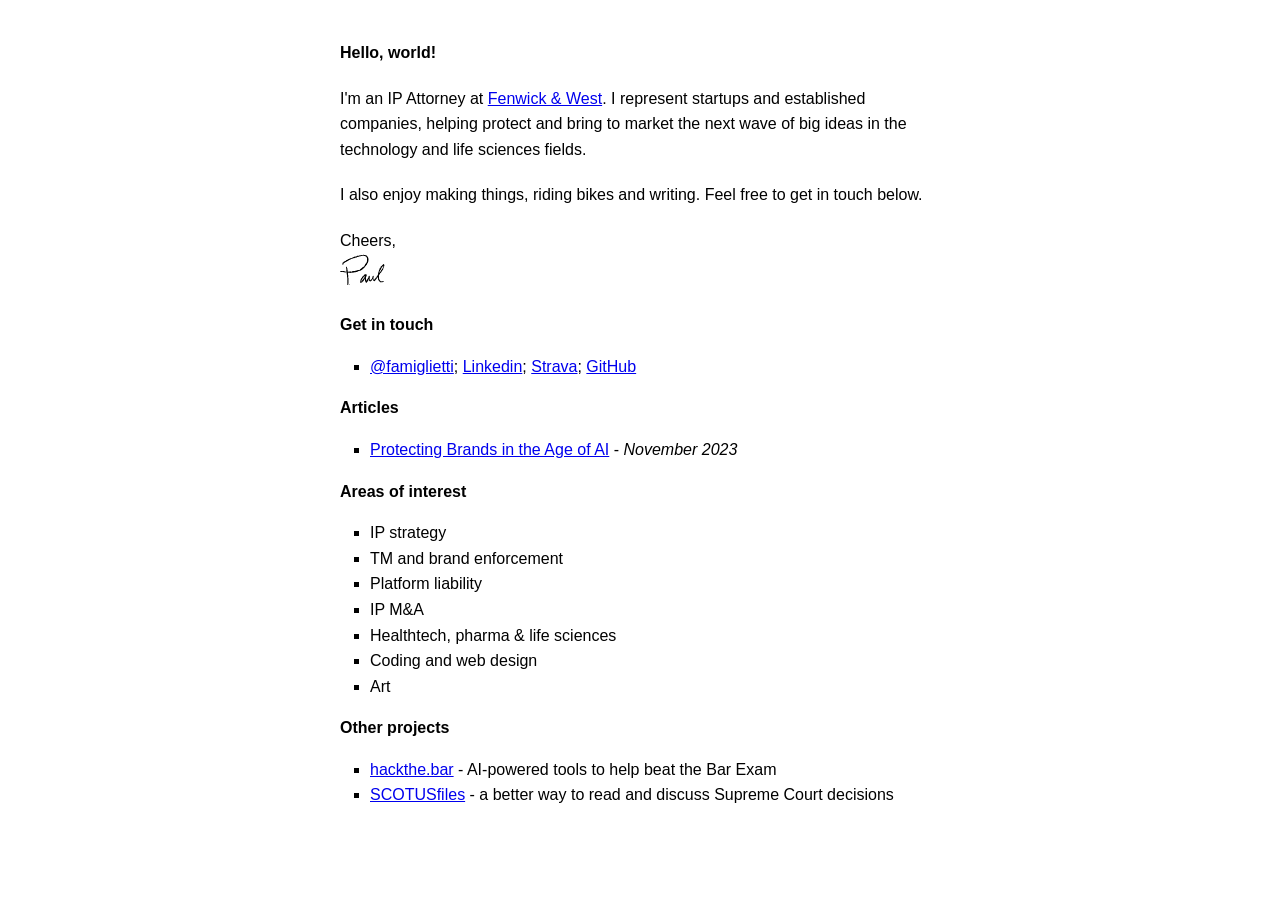
==== index.html @ e52c9471 "Add files via upload" ====
<!doctype html>
<html lang="en-us">

<head>
  <meta charset="UTF-8">
  <meta name="apple-mobile-web-app-capable" content="yes">
  <meta name="apple-mobile-web-app-status-bar-style" content="black">
  <meta name="viewport" content="width=device-width, initial-scale=1, maximum-scale=1">
  <meta name="Author" content="paulfamiglietti.com">
  <meta name="Keywords" content="">
  <title>Paul Famiglietti</title>
  <link rel="icon" type="image/x-icon"  href="./img/favicon.ico">
  <link rel="stylesheet" href="./css/style.css">  
</head>

<body>

  <div id="main">
    <div class="paper">

      <p><strong>Hello, world!</strong></p>
	 
	 <p>I'm an IP Attorney at <a href="https://www.fenwick.com/people/paul-famiglietti">Fenwick & West</a>. I represent startups and established companies, helping protect and bring to market the next wave of big ideas in the technology and life sciences fields.</p>
	 
	 <p>I also enjoy making things, riding bikes and writing. Feel free to get in touch below.</p>

      <p>Cheers,<br>
        <a href="mailto: paul@hackthe.bar"><img id="sig" src="./img/paul-signature.png" alt=""></a>
   </p>

    </div>
    
    
	<strong>Get in touch</strong>

<ul class="b">
	<li><a href="https://twitter.com/famiglietti">@famiglietti</a>; <a href="https://www.linkedin.com/in/pjfamig/">Linkedin</a>; <a href="https://www.strava.com/athletes/97479">Strava</a>; <a href="https://github.com/pjfamig">GitHub</a>
	</li>
</ul>


    
	<strong>Articles</strong>

<ul class="b">
	<li><a href="https://www.fenwick.com/insights/publications/protecting-brands-in-the-age-of-ai" target="_blank">Protecting Brands in the Age of AI</a> - <i>November 2023</i></li>
</ul>


<strong>Areas of interest</strong>
<ul class="b">
	<li>IP strategy</li>
	<li>TM and brand enforcement</li>
	<li>Platform liability</li>
	<li>IP M&A</li>
	<li>Healthtech, pharma & life sciences</li>
	<li>Coding and web design</li>
	<li>Art</li>	
</ul>


 
 	<strong>Other projects</strong>
 <ul class="b">
 	<li><a href="http://www.hackthe.bar">hackthe.bar</a> - AI-powered tools to help beat the Bar Exam
 	</li>
 	<li><a href="http://www.scotusfiles.com/">SCOTUSfiles</a> - a better way to read and discuss Supreme Court decisions 
 	</li>

 </ul>

  </div>

<script async data-id="101399488" src="//static.getclicky.com/js"></script>

	<script src="https://ajax.aspnetcdn.com/ajax/jQuery/jquery-3.6.2.min.js"></script>
	<script type="text/javascript">var submitted=false;</script>
	<script type="text/javascript">
	$('#gform').on('submit', function(e) {
	  $('#gform *').fadeOut(800);
	  $('#thanks').prepend('Message received, thanks!');  
	  $('#thanks').delay(5000).fadeOut(800);  
	  });
	</script>
</body>  
</html>
---- css/style.css ----
body {
  margin: 40px;
  font-family: "latolight", Helvetica, sans-serif;
  font-size: 1em;
  line-height: 1.6em;
  color: #000000;
}

p {
	margin: 20px 0px 20px 0px;
}


.banner_img {
  margin-top: 20px;
  max-width: 100%;
  height: auto;
  max-height: 100px;
}

#header {
  text-align: center;
  margin: 0 20%;
  line-height: 0;
}

#nav_bar {
  margin: 30px 0 0;
}

#menu {
  display: inline;
  margin: 0 0 20%;
  color: #6e96d5;
  padding-bottom: 80px;
}

.nav_label {
  display: inline;
  margin: 0 8px 0 0;
}

.nav_link {
  display: inline;
  margin: 0 8px 0 0;
}


/*
.active {
  color: #6e96d5;
}

a {
  text-decoration: none;
  color: #a6c6ee;
}

*/

#main {
  position: relative;
  margin: auto;
  max-width: 600px;
}

.paper {
  position: relative;
  z-index: 99;    
}


#thanks {
	color: green;
}

input.textbox {
  font-family: "latolight", Helvetica, sans-serif;
  font-size: 1em;
  color: #000000;
  background-color: #F5F5F5
  border-width: 1px 1px 1px 1px;
  padding: 4px;
  
}

textarea.textbox {
  font-family: "latolight", Helvetica, sans-serif;
  font-size: 1em;
  color: #000000;
  background-color: #F5F5F5
  border-width: 1px 1px 1px 1px;
  resize: none;
  padding: 4px;
}

input.submit {
  font-family: "latolight", Helvetica, sans-serif;
  font-size: 1em;
  color: #000000;
  background-color: #F5F5F5
  border-width: 1px 1px 1px 1px;
}

ul.b {
  list-style-type: square;
  padding-left: 30px;
}
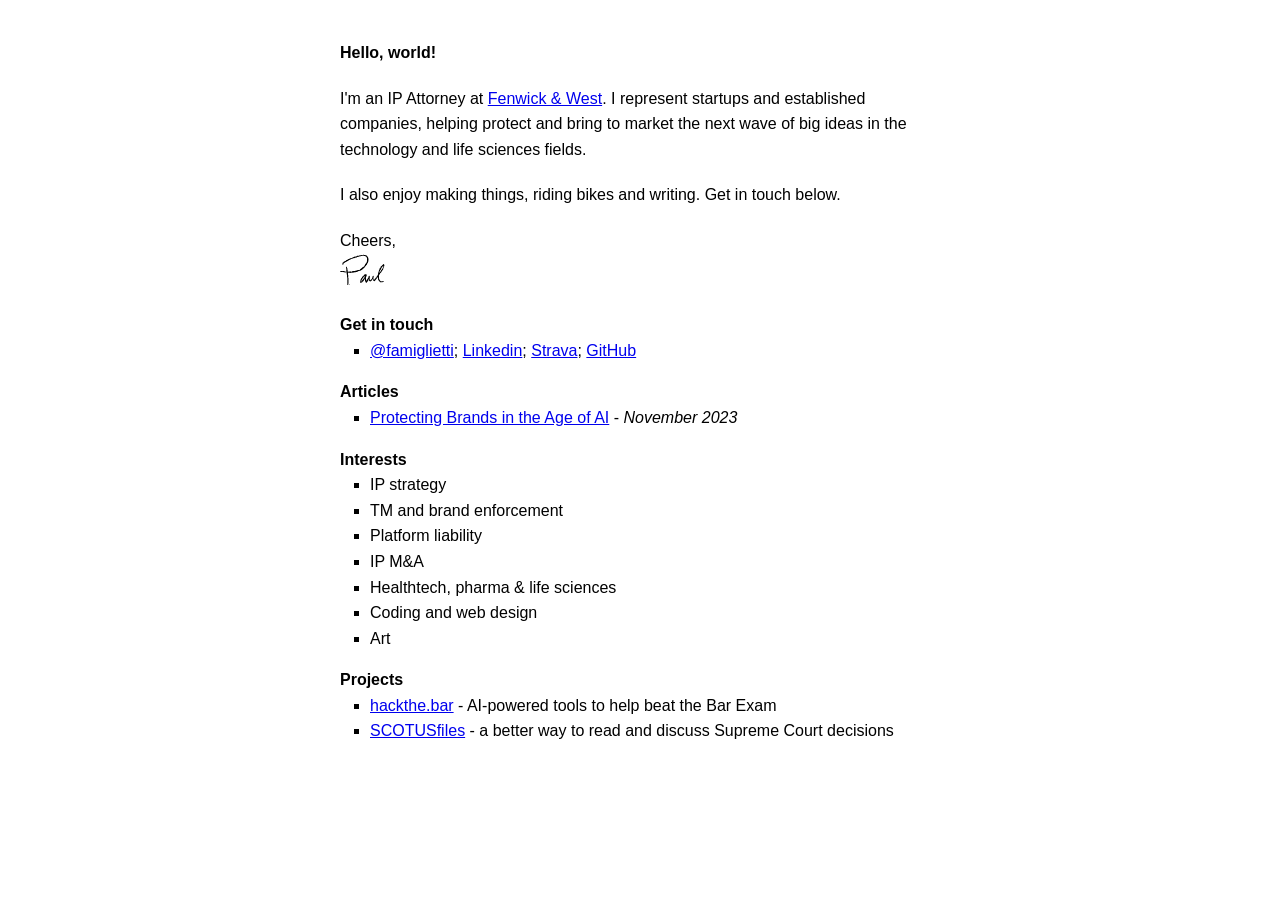
==== commit e99419a3: "Add files via upload" ====
--- a/index.html
+++ b/index.html
@@ -22,7 +22,7 @@
 	 
 	 <p>I'm an IP Attorney at <a href="https://www.fenwick.com/people/paul-famiglietti">Fenwick & West</a>. I represent startups and established companies, helping protect and bring to market the next wave of big ideas in the technology and life sciences fields.</p>
 	 
-	 <p>I also enjoy making things, riding bikes and writing. Feel free to get in touch below.</p>
+	 <p>I also enjoy making things, riding bikes and writing. Get in touch below.</p>
 
       <p>Cheers,<br>
         <a href="mailto: paul@hackthe.bar"><img id="sig" src="./img/paul-signature.png" alt=""></a>
@@ -47,7 +47,7 @@
 </ul>
 
 
-<strong>Areas of interest</strong>
+<strong>Interests</strong>
 <ul class="b">
 	<li>IP strategy</li>
 	<li>TM and brand enforcement</li>
@@ -60,7 +60,7 @@
 
 
  
- 	<strong>Other projects</strong>
+ 	<strong>Projects</strong>
  <ul class="b">
  	<li><a href="http://www.hackthe.bar">hackthe.bar</a> - AI-powered tools to help beat the Bar Exam
  	</li>
--- a/css/style.css
+++ b/css/style.css
@@ -9,7 +9,6 @@
 p {
 	margin: 20px 0px 20px 0px;
 }
-
 
 .banner_img {
   margin-top: 20px;
@@ -102,6 +101,10 @@
   border-width: 1px 1px 1px 1px;
 }
 
+ul {
+	margin-top: 0px;
+}
+
 ul.b {
   list-style-type: square;
   padding-left: 30px;
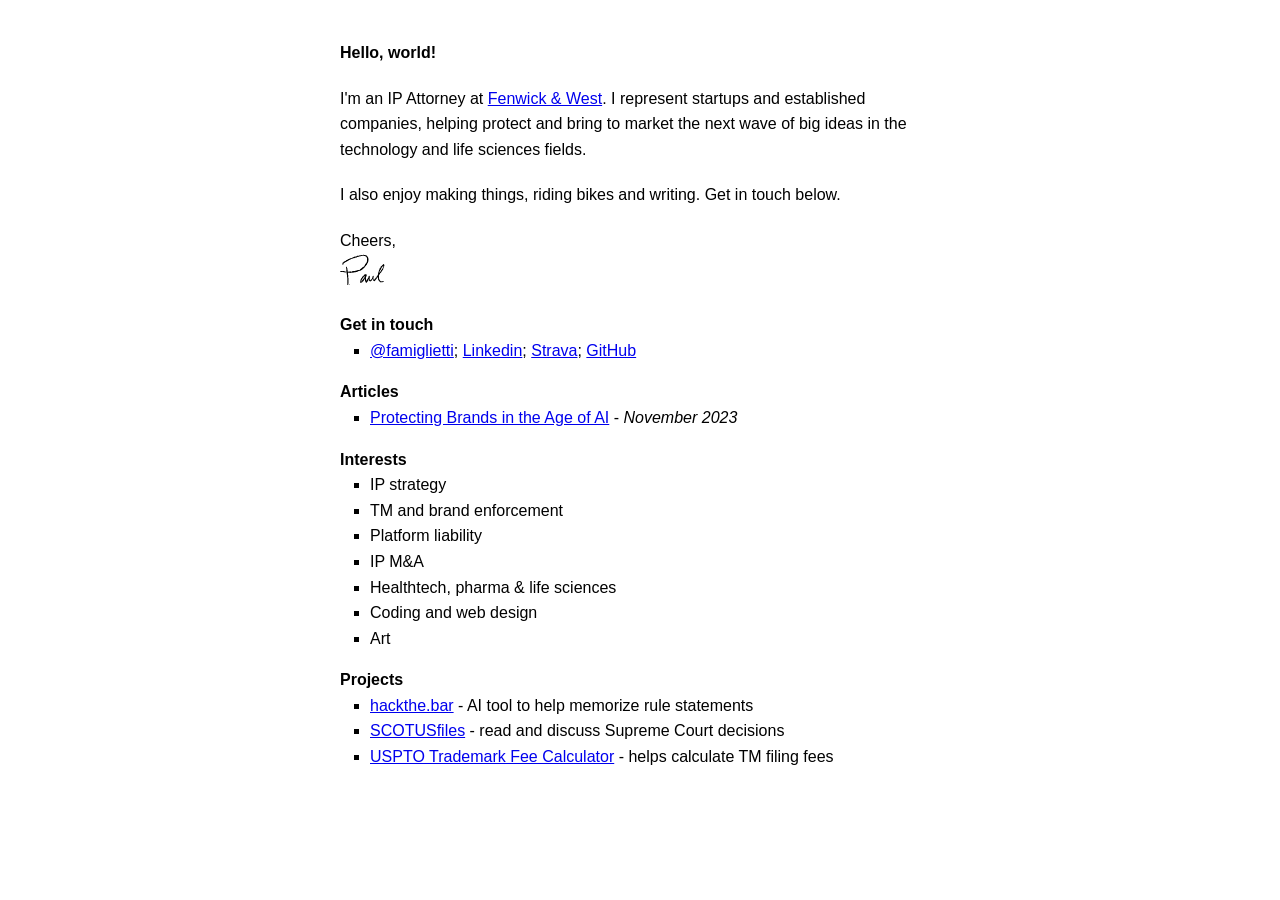
==== commit 05814905: "Add files via upload" ====
--- a/index.html
+++ b/index.html
@@ -8,9 +8,13 @@
   <meta name="viewport" content="width=device-width, initial-scale=1, maximum-scale=1">
   <meta name="Author" content="paulfamiglietti.com">
   <meta name="Keywords" content="">
+  <meta name="description" content="Paul Famiglietti - IP Attorney at Fenwick & West focused on technology and life sciences IP strategy.">
   <title>Paul Famiglietti</title>
   <link rel="icon" type="image/x-icon"  href="./img/favicon.ico">
   <link rel="stylesheet" href="./css/style.css">  
+  <style>
+    /* Navigation and footer styles removed as requested */
+  </style>
 </head>
 
 <body>
@@ -29,7 +33,6 @@
    </p>
 
     </div>
-    
     
 	<strong>Get in touch</strong>
 
@@ -62,9 +65,11 @@
  
  	<strong>Projects</strong>
  <ul class="b">
- 	<li><a href="http://www.hackthe.bar">hackthe.bar</a> - AI-powered tools to help beat the Bar Exam
+ 	<li><a href="http://www.hackthe.bar">hackthe.bar</a> - AI tool to help memorize rule statements
  	</li>
- 	<li><a href="http://www.scotusfiles.com/">SCOTUSfiles</a> - a better way to read and discuss Supreme Court decisions 
+ 	<li><a href="http://www.scotusfiles.com/">SCOTUSfiles</a> - read and discuss Supreme Court decisions 
+ 	</li>
+ 	<li><a href="http://www.paulfamiglietti.com/tm-fee-calculator/">USPTO Trademark Fee Calculator</a> - helps calculate TM filing fees
  	</li>
 
  </ul>
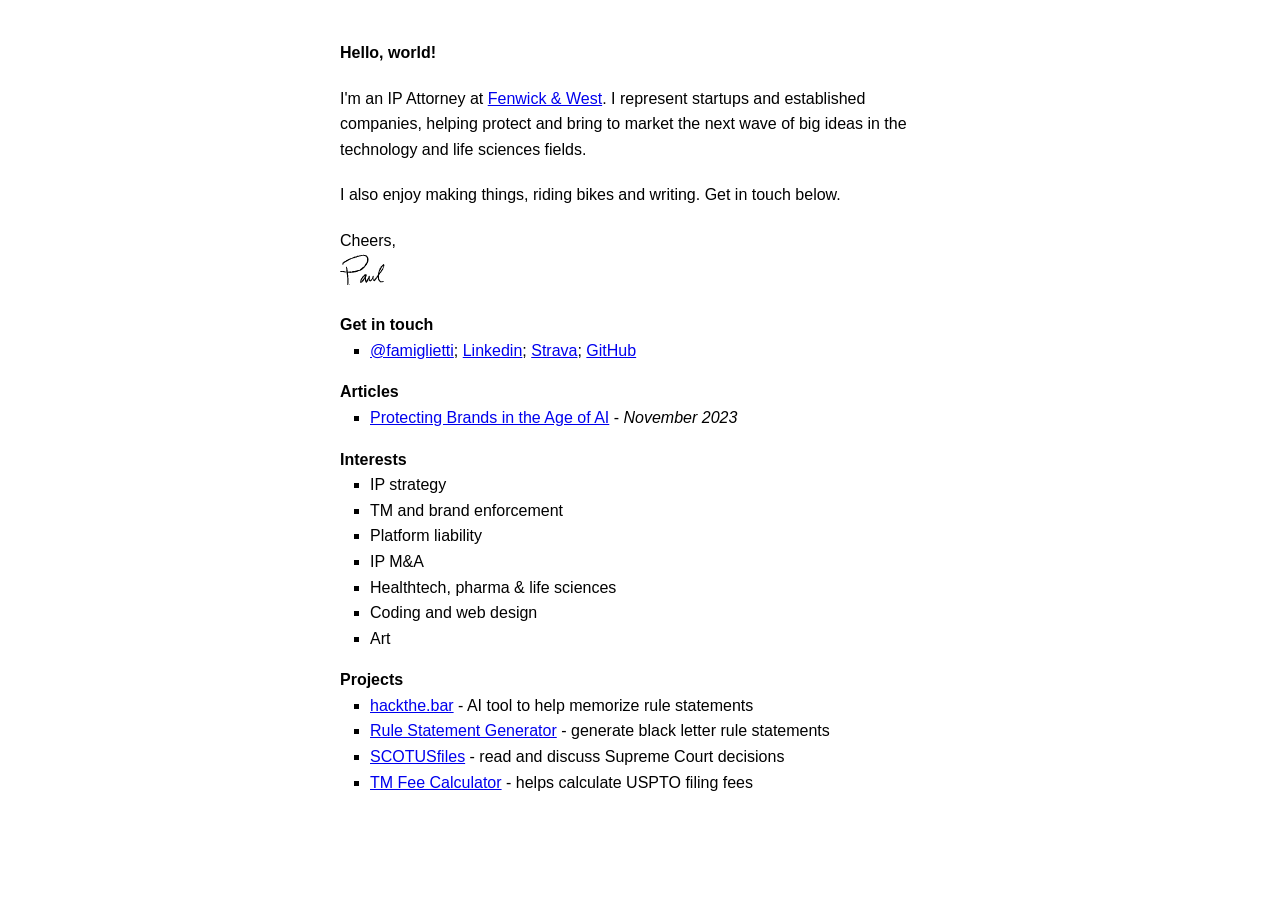
==== commit c28c29fb: "Add files via upload" ====
--- a/index.html
+++ b/index.html
@@ -67,9 +67,10 @@
  <ul class="b">
  	<li><a href="http://www.hackthe.bar">hackthe.bar</a> - AI tool to help memorize rule statements
  	</li>
+	 <li><a href="http://www.hackthe.bar/rule-statement-generator">Rule Statement Generator</a> - generate black letter rule statements
  	<li><a href="http://www.scotusfiles.com/">SCOTUSfiles</a> - read and discuss Supreme Court decisions 
  	</li>
- 	<li><a href="http://www.paulfamiglietti.com/tm-fee-calculator/">USPTO Trademark Fee Calculator</a> - helps calculate TM filing fees
+ 	<li><a href="http://www.paulfamiglietti.com/tm-fee-calculator/">TM Fee Calculator</a> - helps calculate USPTO filing fees
  	</li>
 
  </ul>
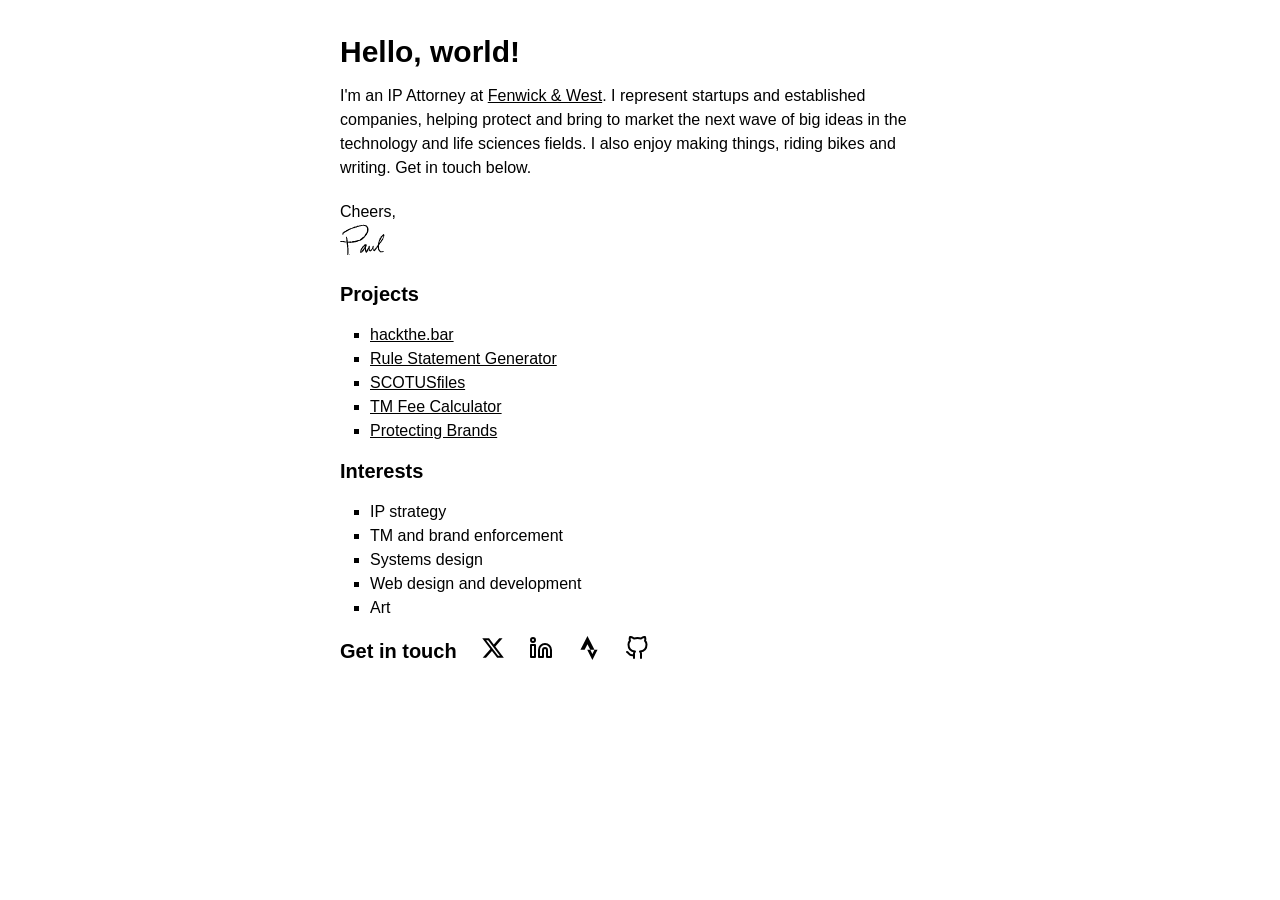
==== commit e5db2bf1: "Add files via upload" ====
--- a/index.html
+++ b/index.html
@@ -6,87 +6,79 @@
   <meta name="apple-mobile-web-app-capable" content="yes">
   <meta name="apple-mobile-web-app-status-bar-style" content="black">
   <meta name="viewport" content="width=device-width, initial-scale=1, maximum-scale=1">
-  <meta name="Author" content="paulfamiglietti.com">
-  <meta name="Keywords" content="">
+  <meta name="author" content="Paul Famiglietti">
+  <meta name="keywords" content="IP Attorney, Technology Law, Life Sciences, Patent Law">
   <meta name="description" content="Paul Famiglietti - IP Attorney at Fenwick & West focused on technology and life sciences IP strategy.">
   <title>Paul Famiglietti</title>
-  <link rel="icon" type="image/x-icon"  href="./img/favicon.ico">
-  <link rel="stylesheet" href="./css/style.css">  
-  <style>
-    /* Navigation and footer styles removed as requested */
-  </style>
+  <link rel="icon" type="image/x-icon" href="./img/favicon.ico">
+  <link rel="stylesheet" href="./css/style.css">
 </head>
 
 <body>
-
-  <div id="main">
-    <div class="paper">
-
-      <p><strong>Hello, world!</strong></p>
-	 
-	 <p>I'm an IP Attorney at <a href="https://www.fenwick.com/people/paul-famiglietti">Fenwick & West</a>. I represent startups and established companies, helping protect and bring to market the next wave of big ideas in the technology and life sciences fields.</p>
-	 
-	 <p>I also enjoy making things, riding bikes and writing. Get in touch below.</p>
+  <main id="main">
+    <article class="paper">
+      <header>
+        <h1>Hello, world!</h1>
+      </header>
+      
+      <p>I'm an IP Attorney at <a href="https://www.fenwick.com/people/paul-famiglietti">Fenwick & West</a>. I represent startups and established companies, helping protect and bring to market the next wave of big ideas in the technology and life sciences fields. I also enjoy making things, riding bikes and writing. Get in touch below.</p>
 
       <p>Cheers,<br>
-        <a href="mailto: paul@hackthe.bar"><img id="sig" src="./img/paul-signature.png" alt=""></a>
-   </p>
+        <a href="mailto:paul@hackthe.bar"><img id="sig" src="./img/paul-signature.png" alt="Paul's signature"></a>
+      </p>
+    </article>
 
-    </div>
-    
-	<strong>Get in touch</strong>
+    <section>
+      <h2 class="section-heading">Projects</h2>
+      <ul class="b">
+        <li><a href="http://www.hackthe.bar">hackthe.bar</a></li>
+        <li><a href="http://www.hackthe.bar/rule-statement-generator">Rule Statement Generator</a></li>
+        <li><a href="http://www.scotusfiles.com/">SCOTUSfiles</a></li>
+        <li><a href="http://www.paulfamiglietti.com/tm-fee-calculator/">TM Fee Calculator</a></li>
+        <li><a href="https://www.fenwick.com/insights/publications/protecting-brands-in-the-age-of-ai" target="_blank" rel="noopener">Protecting Brands</a></li>
+      </ul>
+    </section>
 
-<ul class="b">
-	<li><a href="https://twitter.com/famiglietti">@famiglietti</a>; <a href="https://www.linkedin.com/in/pjfamig/">Linkedin</a>; <a href="https://www.strava.com/athletes/97479">Strava</a>; <a href="https://github.com/pjfamig">GitHub</a>
-	</li>
-</ul>
+    <section>
+      <h2 class="section-heading">Interests</h2>
+      <ul class="b">
+        <li>IP strategy</li>
+        <li>TM and brand enforcement</li>
+        <li>Systems design</li>
+        <li>Web design and development</li>
+        <li>Art</li>
+      </ul>
+    </section>
 
+    <footer>
+      <h2 class="section-heading">Get in touch</h2>
+      <nav class="social-links" aria-label="Social links">
+        <a href="https://twitter.com/famiglietti" aria-label="X (formerly Twitter)">
+          <svg class="social-icon" xmlns="http://www.w3.org/2000/svg" viewBox="0 0 24 24">
+            <path d="M18.244 2.25h3.308l-7.227 8.26 8.502 11.24H16.17l-5.214-6.817L4.99 21.75H1.68l7.73-8.835L1.254 2.25H8.08l4.713 6.231zm-1.161 17.52h1.833L7.084 4.126H5.117z" fill="currentColor"/>
+          </svg>
+        </a>
+        <a href="https://www.linkedin.com/in/pjfamig/" aria-label="LinkedIn">
+          <svg class="social-icon" xmlns="http://www.w3.org/2000/svg" viewBox="0 0 24 24" fill="none" stroke="currentColor" stroke-width="2" stroke-linecap="round" stroke-linejoin="round">
+            <path d="M16 8a6 6 0 0 1 6 6v7h-4v-7a2 2 0 0 0-2-2 2 2 0 0 0-2 2v7h-4v-7a6 6 0 0 1 6-6z"/>
+            <rect x="2" y="9" width="4" height="12"/>
+            <circle cx="4" cy="4" r="2"/>
+          </svg>
+        </a>
+        <a href="https://www.strava.com/athletes/97479" aria-label="Strava">
+          <svg class="social-icon" xmlns="http://www.w3.org/2000/svg" viewBox="0 0 24 24">
+            <path d="M15.387 17.944l-2.089-4.116h-3.065L15.387 24l5.15-10.172h-3.066m-7.008-5.599l2.836 5.598h4.172L10.463 0l-7.008 13.828h4.172" fill="currentColor"/>
+          </svg>
+        </a>
+        <a href="https://github.com/pjfamig" aria-label="GitHub">
+          <svg class="social-icon" xmlns="http://www.w3.org/2000/svg" viewBox="0 0 24 24" fill="none" stroke="currentColor" stroke-width="2" stroke-linecap="round" stroke-linejoin="round">
+            <path d="M9 19c-5 1.5-5-2.5-7-3m14 6v-3.87a3.37 3.37 0 0 0-.94-2.61c3.14-.35 6.44-1.54 6.44-7A5.44 5.44 0 0 0 20 4.77 5.07 5.07 0 0 0 19.91 1S18.73.65 16 2.48a13.38 13.38 0 0 0-7 0C6.27.65 5.09 1 5.09 1A5.07 5.07 0 0 0 5 4.77a5.44 5.44 0 0 0-1.5 3.78c0 5.42 3.3 6.61 6.44 7A3.37 3.37 0 0 0 9 18.13V22"/>
+          </svg>
+        </a>
+      </nav>
+    </footer>
+  </main>
 
-    
-	<strong>Articles</strong>
-
-<ul class="b">
-	<li><a href="https://www.fenwick.com/insights/publications/protecting-brands-in-the-age-of-ai" target="_blank">Protecting Brands in the Age of AI</a> - <i>November 2023</i></li>
-</ul>
-
-
-<strong>Interests</strong>
-<ul class="b">
-	<li>IP strategy</li>
-	<li>TM and brand enforcement</li>
-	<li>Platform liability</li>
-	<li>IP M&A</li>
-	<li>Healthtech, pharma & life sciences</li>
-	<li>Coding and web design</li>
-	<li>Art</li>	
-</ul>
-
-
- 
- 	<strong>Projects</strong>
- <ul class="b">
- 	<li><a href="http://www.hackthe.bar">hackthe.bar</a> - AI tool to help memorize rule statements
- 	</li>
-	 <li><a href="http://www.hackthe.bar/rule-statement-generator">Rule Statement Generator</a> - generate black letter rule statements
- 	<li><a href="http://www.scotusfiles.com/">SCOTUSfiles</a> - read and discuss Supreme Court decisions 
- 	</li>
- 	<li><a href="http://www.paulfamiglietti.com/tm-fee-calculator/">TM Fee Calculator</a> - helps calculate USPTO filing fees
- 	</li>
-
- </ul>
-
-  </div>
-
-<script async data-id="101399488" src="//static.getclicky.com/js"></script>
-
-	<script src="https://ajax.aspnetcdn.com/ajax/jQuery/jquery-3.6.2.min.js"></script>
-	<script type="text/javascript">var submitted=false;</script>
-	<script type="text/javascript">
-	$('#gform').on('submit', function(e) {
-	  $('#gform *').fadeOut(800);
-	  $('#thanks').prepend('Message received, thanks!');  
-	  $('#thanks').delay(5000).fadeOut(800);  
-	  });
-	</script>
-</body>  
+  <script async defer data-id="101399488" src="//static.getclicky.com/js"></script>
+</body>
 </html>
--- a/css/style.css
+++ b/css/style.css
@@ -1,13 +1,52 @@
+/* Base styles */
 body {
   margin: 40px;
-  font-family: "latolight", Helvetica, sans-serif;
+  font-family: Arial, Helvetica, sans-serif;
   font-size: 1em;
-  line-height: 1.6em;
+  line-height: 1.5em;
   color: #000000;
 }
 
+/* Layout */
+#main {
+  position: relative;
+  margin: auto;
+  max-width: 600px;
+}
+
+.paper {
+  position: relative;
+  z-index: 99;    
+}
+
+/* Typography */
 p {
-	margin: 20px 0px 20px 0px;
+  margin: 20px 0;
+}
+
+a {
+  color: #000;
+}
+
+/* Lists */
+ul {
+  margin-top: 0;
+}
+
+ul.b {
+  list-style-type: square;
+  padding-left: 30px;
+}
+
+/* Images */
+#sig {
+  max-width: 100%;
+  height: auto;
+}
+
+/* Remove margin from last element */
+#main > *:last-child {
+  margin-bottom: 0;
 }
 
 .banner_img {
@@ -23,89 +62,41 @@
   line-height: 0;
 }
 
-#nav_bar {
-  margin: 30px 0 0;
+/* Section Headings */
+h1 {
+  font-size: 1.875rem;
+  margin: 0;
+  font-weight: bold;
 }
 
-#menu {
-  display: inline;
-  margin: 0 0 20%;
-  color: #6e96d5;
-  padding-bottom: 80px;
+.section-heading {
+  font-size: 1.25rem;
+  font-weight: 600;
 }
 
-.nav_label {
-  display: inline;
-  margin: 0 8px 0 0;
+/* Social Links */
+footer {
+  display: flex;
+  align-items: center;
+  gap: 1.5rem;
 }
 
-.nav_link {
-  display: inline;
-  margin: 0 8px 0 0;
+footer h2 {
+  margin: 0;
 }
 
-
-/*
-.active {
-  color: #6e96d5;
+.social-links {
+  display: flex;
+  gap: 1.5rem;
+  align-items: center;
 }
 
-a {
-  text-decoration: none;
-  color: #a6c6ee;
+.social-icon {
+  width: 24px;
+  height: 24px;
+  transition: opacity 0.2s ease;
 }
 
-*/
-
-#main {
-  position: relative;
-  margin: auto;
-  max-width: 600px;
-}
-
-.paper {
-  position: relative;
-  z-index: 99;    
-}
-
-
-#thanks {
-	color: green;
-}
-
-input.textbox {
-  font-family: "latolight", Helvetica, sans-serif;
-  font-size: 1em;
-  color: #000000;
-  background-color: #F5F5F5
-  border-width: 1px 1px 1px 1px;
-  padding: 4px;
-  
-}
-
-textarea.textbox {
-  font-family: "latolight", Helvetica, sans-serif;
-  font-size: 1em;
-  color: #000000;
-  background-color: #F5F5F5
-  border-width: 1px 1px 1px 1px;
-  resize: none;
-  padding: 4px;
-}
-
-input.submit {
-  font-family: "latolight", Helvetica, sans-serif;
-  font-size: 1em;
-  color: #000000;
-  background-color: #F5F5F5
-  border-width: 1px 1px 1px 1px;
-}
-
-ul {
-	margin-top: 0px;
-}
-
-ul.b {
-  list-style-type: square;
-  padding-left: 30px;
+.social-icon:hover {
+  opacity: 0.7;
 }
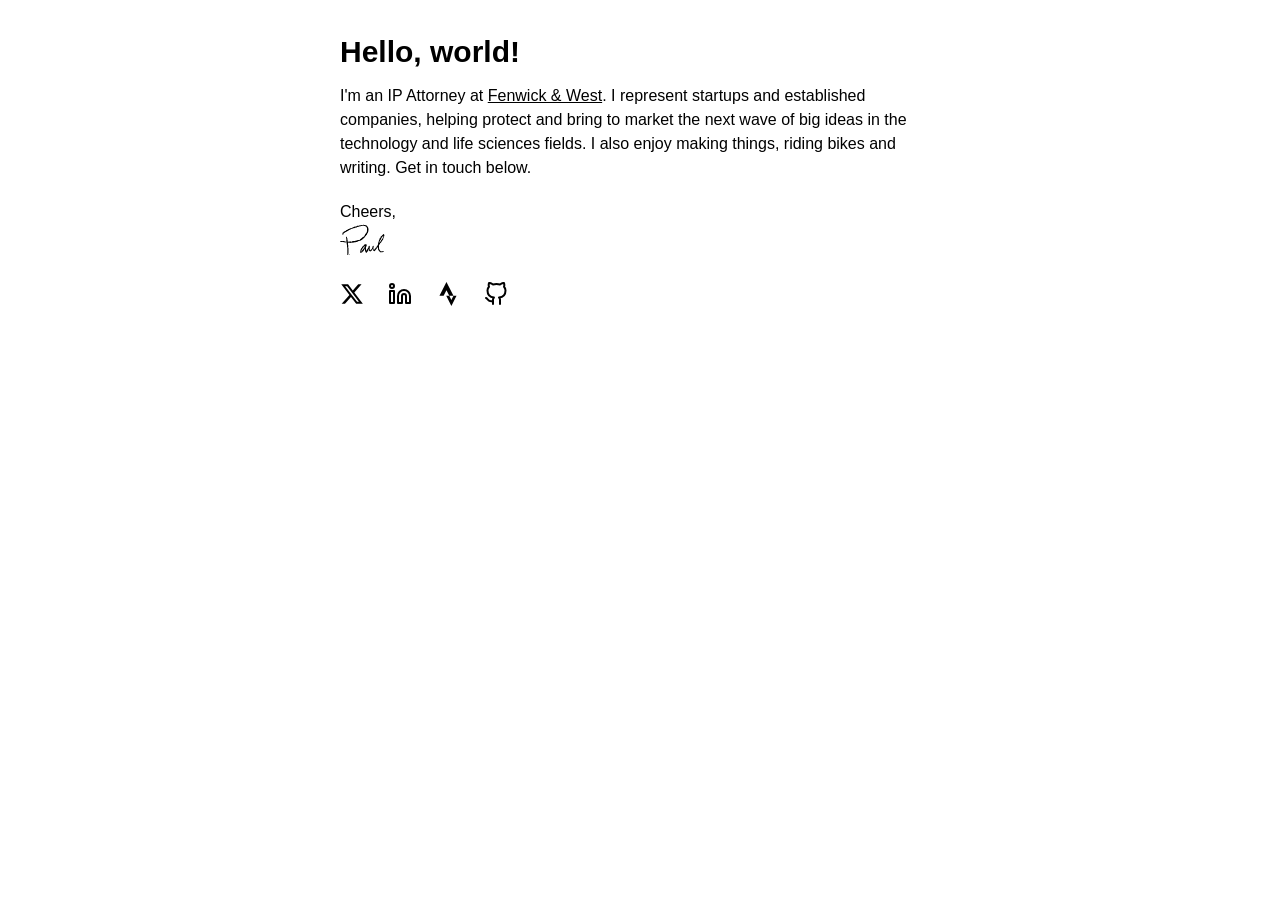
==== commit 81b54ca1: "Add files via upload" ====
--- a/index.html
+++ b/index.html
@@ -28,30 +28,7 @@
       </p>
     </article>
 
-    <section>
-      <h2 class="section-heading">Projects</h2>
-      <ul class="b">
-        <li><a href="http://www.hackthe.bar">hackthe.bar</a></li>
-        <li><a href="http://www.hackthe.bar/rule-statement-generator">Rule Statement Generator</a></li>
-        <li><a href="http://www.scotusfiles.com/">SCOTUSfiles</a></li>
-        <li><a href="http://www.paulfamiglietti.com/tm-fee-calculator/">TM Fee Calculator</a></li>
-        <li><a href="https://www.fenwick.com/insights/publications/protecting-brands-in-the-age-of-ai" target="_blank" rel="noopener">Protecting Brands</a></li>
-      </ul>
-    </section>
-
-    <section>
-      <h2 class="section-heading">Interests</h2>
-      <ul class="b">
-        <li>IP strategy</li>
-        <li>TM and brand enforcement</li>
-        <li>Systems design</li>
-        <li>Web design and development</li>
-        <li>Art</li>
-      </ul>
-    </section>
-
     <footer>
-      <h2 class="section-heading">Get in touch</h2>
       <nav class="social-links" aria-label="Social links">
         <a href="https://twitter.com/famiglietti" aria-label="X (formerly Twitter)">
           <svg class="social-icon" xmlns="http://www.w3.org/2000/svg" viewBox="0 0 24 24">
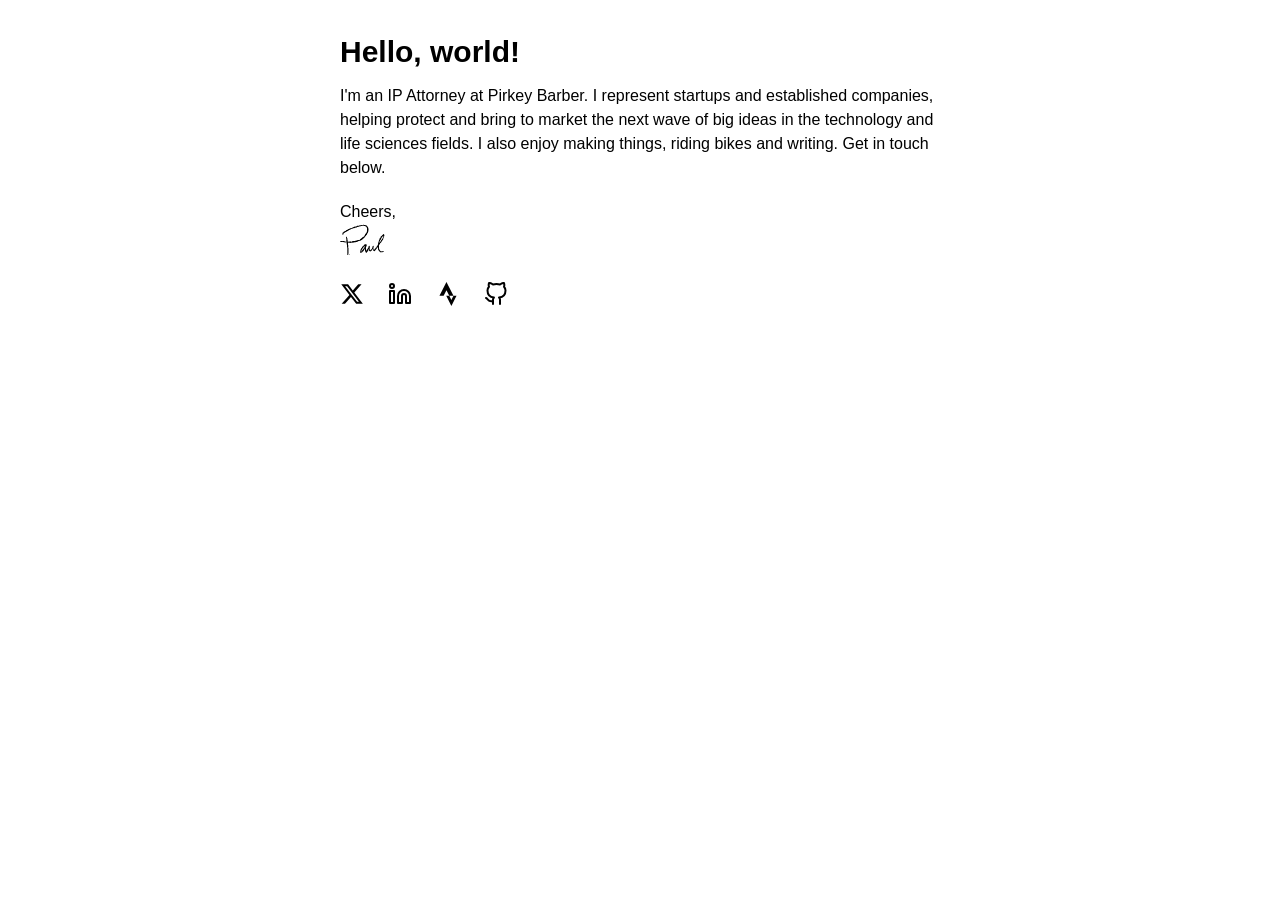
==== commit e242823f: "Update index.html" ====
--- a/index.html
+++ b/index.html
@@ -8,7 +8,7 @@
   <meta name="viewport" content="width=device-width, initial-scale=1, maximum-scale=1">
   <meta name="author" content="Paul Famiglietti">
   <meta name="keywords" content="IP Attorney, Technology Law, Life Sciences, Patent Law">
-  <meta name="description" content="Paul Famiglietti - IP Attorney at Fenwick & West focused on technology and life sciences IP strategy.">
+  <meta name="description" content="Paul Famiglietti - IP Attorney at Pirkey Barber">
   <title>Paul Famiglietti</title>
   <link rel="icon" type="image/x-icon" href="./img/favicon.ico">
   <link rel="stylesheet" href="./css/style.css">
@@ -21,10 +21,10 @@
         <h1>Hello, world!</h1>
       </header>
       
-      <p>I'm an IP Attorney at <a href="https://www.fenwick.com/people/paul-famiglietti">Fenwick & West</a>. I represent startups and established companies, helping protect and bring to market the next wave of big ideas in the technology and life sciences fields. I also enjoy making things, riding bikes and writing. Get in touch below.</p>
+      <p>I'm an IP Attorney at Pirkey Barber. I represent startups and established companies, helping protect and bring to market the next wave of big ideas in the technology and life sciences fields. I also enjoy making things, riding bikes and writing. Get in touch below.</p>
 
       <p>Cheers,<br>
-        <a href="mailto:paul@hackthe.bar"><img id="sig" src="./img/paul-signature.png" alt="Paul's signature"></a>
+        <img id="sig" src="./img/paul-signature.png" alt="Paul's signature">
       </p>
     </article>
 
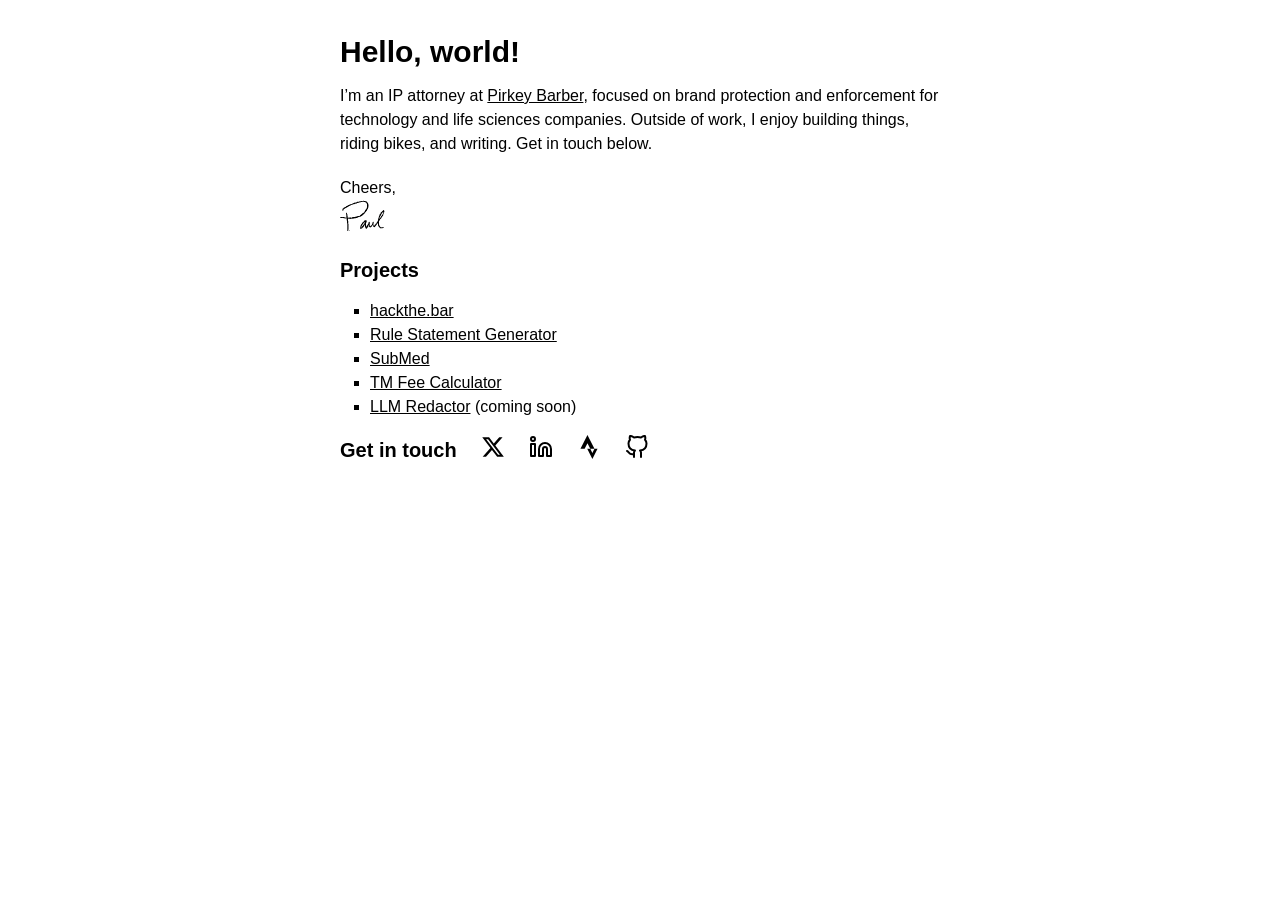
==== commit a5dda08e: "Add files via upload" ====
--- a/index.html
+++ b/index.html
@@ -21,15 +21,29 @@
         <h1>Hello, world!</h1>
       </header>
       
-      <p>I'm an IP Attorney at Pirkey Barber. I represent startups and established companies, helping protect and bring to market the next wave of big ideas in the technology and life sciences fields. I also enjoy making things, riding bikes and writing. Get in touch below.</p>
+      <p>I’m an IP attorney at <a href="https://pirkeybarber.com/people/paul-famiglietti">Pirkey Barber</a>, focused on brand protection and enforcement for technology and life sciences companies. Outside of work, I enjoy building things, riding bikes, and writing. Get in touch below.</p>
 
       <p>Cheers,<br>
-        <img id="sig" src="./img/paul-signature.png" alt="Paul's signature">
+        <a href="mailto:paul@hackthe.bar"><img id="sig" src="./img/paul-signature.png" alt="Paul's signature"></a>
       </p>
     </article>
 
+    <section>
+      <h2 class="section-heading">Projects</h2>
+      <ul class="b">
+        <li><a href="http://www.hackthe.bar">hackthe.bar</a></li>
+        <li><a href="http://www.hackthe.bar/rule-statement-generator">Rule Statement Generator</a></li>
+        <li><a href="https://www.submed.org" target="_blank" rel="noopener">SubMed</a></li>
+        <!--<li><a href="http://www.scotusfiles.com/">SCOTUSfiles</a></li>-->
+        <li><a href="http://www.paulfamiglietti.com/tm-fee-calculator/">TM Fee Calculator</a></li>
+        <li><a href="">LLM Redactor</a> (coming soon)</li>
+      </ul>
+    </section>
+
     <footer>
       <nav class="social-links" aria-label="Social links">
+        <h2 class="section-heading">Get in touch</h2>
+
         <a href="https://twitter.com/famiglietti" aria-label="X (formerly Twitter)">
           <svg class="social-icon" xmlns="http://www.w3.org/2000/svg" viewBox="0 0 24 24">
             <path d="M18.244 2.25h3.308l-7.227 8.26 8.502 11.24H16.17l-5.214-6.817L4.99 21.75H1.68l7.73-8.835L1.254 2.25H8.08l4.713 6.231zm-1.161 17.52h1.833L7.084 4.126H5.117z" fill="currentColor"/>
